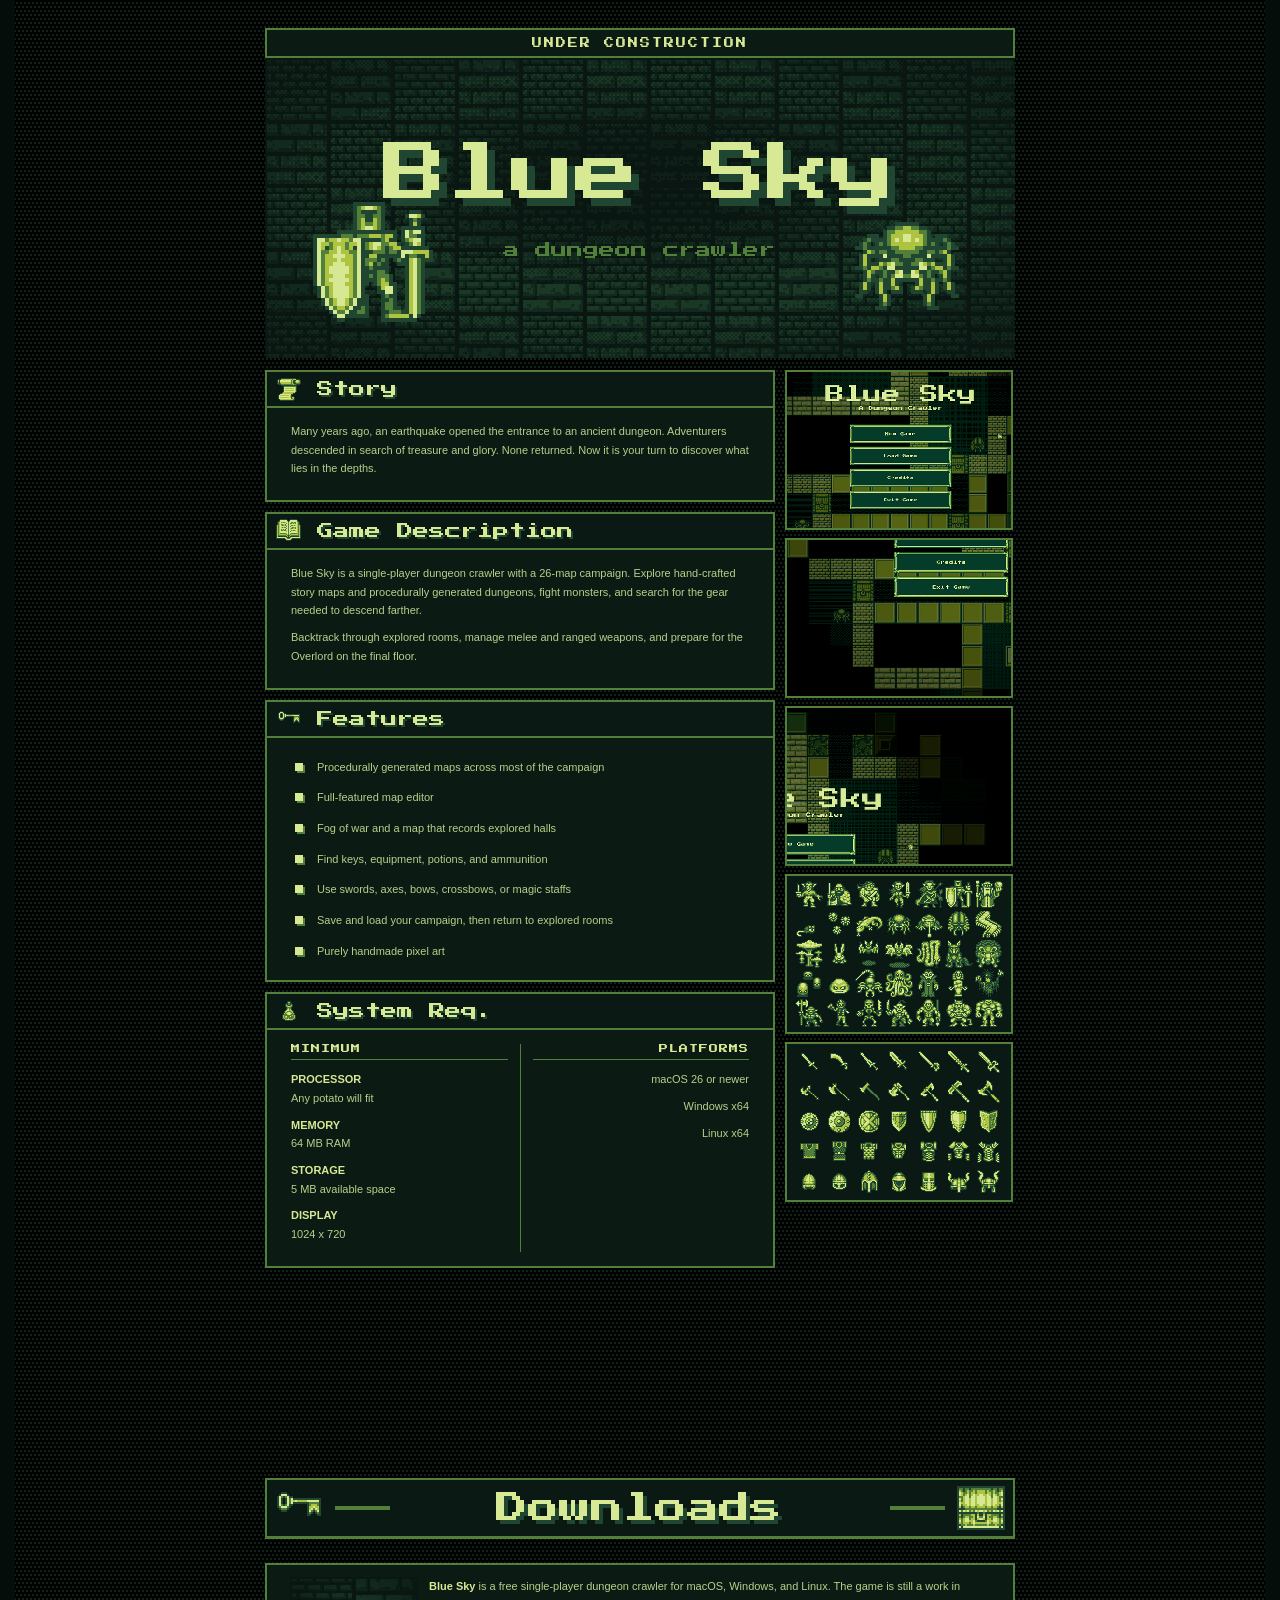
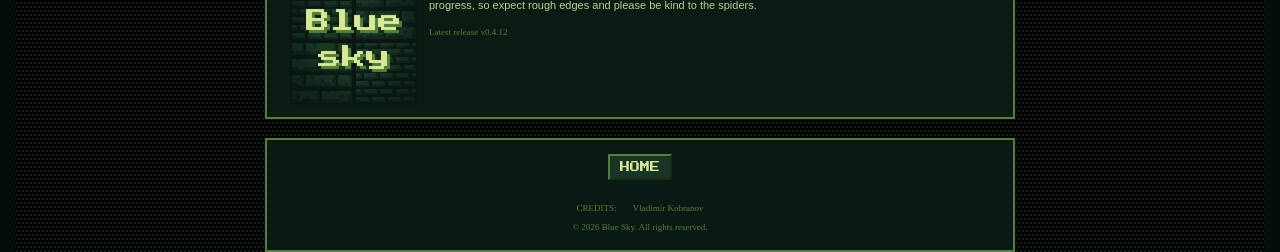
==== index.html @ 76f3dfff "init" ====
<!doctype html>
<html lang="en">
  <head>
    <meta charset="utf-8" />
    <meta name="viewport" content="width=800" />
    <title>Blue Sky - A Dungeon Crawler</title>
    <link rel="stylesheet" href="style.css" />
  </head>
  <body>
    <center>
      <table class="page-table" width="750" cellspacing="0" cellpadding="0">
        <tr>
          <td class="construction-note" colspan="2">UNDER CONSTRUCTION</td>
        </tr>
        <tr>
          <td colspan="2">
            <img
              src="img/basis-0d72795d3be0.png"
              width="750"
              height="300"
              alt="Blue Sky - a dungeon crawler"
            />
          </td>
        </tr>
        <tr>
          <td colspan="2" height="12"></td>
        </tr>
        <tr>
          <td width="510" valign="top">
            <img
              src="img/basis-a56e6e51d535.png"
              width="510"
              height="38"
              alt="Story"
            />
            <div class="box">
              <p>
                Many years ago, an earthquake opened the entrance to an ancient
                dungeon. Adventurers descended in search of treasure and glory.
                None returned. Now it is your turn to discover what lies in the
                depths.
              </p>
            </div>
            <img
              src="img/basis-99747228a1fe.png"
              width="510"
              height="38"
              alt="Game Description"
            />
            <div class="box">
              <p>
                Blue Sky is a single-player dungeon crawler with a 26-map
                campaign. Explore hand-crafted story maps and procedurally
                generated dungeons, fight monsters, and search for the gear
                needed to descend farther.
              </p>
              <p>
                Backtrack through explored rooms, manage melee and ranged
                weapons, and prepare for the Overlord on the final floor.
              </p>
            </div>
            <img
              src="img/basis-c5c855954ed2.png"
              width="510"
              height="38"
              alt="Features"
            />
            <div class="box">
              <ul>
                <li>Procedurally generated maps across most of the campaign</li>
                <li>Full-featured map editor</li>
                <li>Fog of war and a map that records explored halls</li>
                <li>Find keys, equipment, potions, and ammunition</li>
                <li>Use swords, axes, bows, crossbows, or magic staffs</li>
                <li>
                  Save and load your campaign, then return to explored rooms
                </li>
                <li>Purely handmade pixel art</li>
              </ul>
            </div>
            <img
              src="img/basis-dc967e7c7b7f.png"
              width="510"
              height="38"
              alt="System Requirements"
            />
            <div class="box">
              <table class="requirements" cellspacing="0" cellpadding="0" width="100%">
                <tr>
                  <td>
                    <div class="requirement-heading">MINIMUM</div>
                    <p><span class="hl">PROCESSOR</span><br />Any potato will fit</p>
                    <p><span class="hl">MEMORY</span><br />64 MB RAM</p>
                    <p><span class="hl">STORAGE</span><br />5 MB available space</p>
                    <p><span class="hl">DISPLAY</span><br />1024 x 720</p>
                  </td>
                  <td>
                    <div class="requirement-heading">PLATFORMS</div>
                    <p>macOS 26 or newer</p>
                    <p>Windows x64</p>
                    <p>Linux x64</p>
                  </td>
                </tr>
              </table>
            </div>
          </td>
          <td width="240" valign="top">
            <a href="#s1"
              ><img
                class="shot"
                src="img/basis-a2671361c19c.png"
                alt="Title screen" /></a
            ><a href="#s2"
              ><img
                class="shot"
                src="img/basis-de304285f121.png"
                alt="Dungeon" /></a
            ><a href="#s3"
              ><img
                class="shot"
                src="img/basis-2113b8897d4b.png"
                alt="Rooms" /></a
            ><a href="#s4"
              ><img
                class="shot"
                src="img/basis-87ce325e9886.png"
                alt="Monsters" /></a
            ><a href="#s5"
              ><img
                class="shot"
                src="img/basis-73e89f94e383.png"
                alt="Weapons" /></a
            >
          </td>
        </tr>
        <tr>
          <td colspan="2" class="download-section">
            <a name="dl"></a>
            <a class="dl" href="downloads.html">
              <span class="download-banner">
                <img
                  src="img/basis-7e97d6f11e10.png"
                  width="746"
                  height="64"
                  alt="Downloads"
                />
              </span>
            </a>
            <div class="download-copy">
              <table cellspacing="0" cellpadding="0" width="100%">
                <tr>
                  <td width="150" align="center" valign="top">
                  <img
                    src="img/basis-b559a36c3c25.png"
                    width="128"
                    height="128"
                    alt="Blue Sky"
                  />
                </td>
                <td valign="top" style="padding: 0 24px 0 0">
                  <p style="margin: 0 0 8px">
                    <span class="hl">Blue Sky</span> is a free single-player
                    dungeon crawler for macOS, Windows, and Linux. The game is
                    still a work in progress, so expect rough edges and please be
                    kind to the spiders.
                  </p>
                  <p style="margin: 0"><span class="f">Latest release <!-- RELEASE_VERSION -->v0.4.12<!-- /RELEASE_VERSION --></span></p>
                </td>
                </tr>
              </table>
            </div>
            <br />
          </td>
        </tr>
        <tr class="page-spacer"><td colspan="2"></td></tr>
        <tr>
          <td
            colspan="2"
            class="bar site-footer"
            align="center"
          >
            <span class="nav"><a href="index.html">HOME</a></span>
            <br /><br />
            <span class="f">
              CREDITS: <a href="https://github.com/VladimirKobranov">Vladimir Kobranov</a><br />
              &copy; 2026 Blue Sky. All rights reserved.
            </span>
          </td>
        </tr>
      </table>
    </center>
    <div class="lb" id="s1">
      <img src="img/basis-a2671361c19c.png" alt="" /><a href="#">[ CLOSE ]</a>
    </div>
    <div class="lb" id="s2">
      <img src="img/basis-de304285f121.png" alt="" /><a href="#">[ CLOSE ]</a>
    </div>
    <div class="lb" id="s3">
      <img src="img/basis-2113b8897d4b.png" alt="" /><a href="#">[ CLOSE ]</a>
    </div>
    <div class="lb" id="s4">
      <img src="img/basis-87ce325e9886.png" alt="" /><a href="#">[ CLOSE ]</a>
    </div>
    <div class="lb" id="s5">
      <img src="img/basis-73e89f94e383.png" alt="" /><a href="#">[ CLOSE ]</a>
    </div>
  </body>
</html>
---- style.css ----
html {
  overflow-y: auto;
  scrollbar-gutter: stable both-edges;
}

@font-face {
  font-family: PS;
  src: url("ps2p.ttf");
}
body {
  margin: 0;
  padding-top: 28px;
  background: #050d0a url("img/basis-98f4a8ae04ce.png");
  color: #b9cf8a;
  font:
    11px/1.7 Verdana,
    Tahoma,
    sans-serif;
}
a:link {
  color: #d7e994;
  font-weight: bold;
}
a:visited {
  color: #527f39;
}
a:hover {
  color: #fff8b9;
}
img {
  display: block;
  border: 0;
  image-rendering: pixelated;
}
.construction-note {
  padding: 8px 12px;
  color: #d7e994;
  font: 10px PS;
  letter-spacing: 2px;
  text-align: center;
  border: 2px solid #527f39;
  background: #0b1a13;
  box-sizing: border-box;
}
.bar {
  background: #0a1913;
  border-bottom: 3px double #527f39;
  border-top: 2px solid #527f39;
}
.bar td {
  padding: 6px 0;
  font: 10px PS;
}
.bar a {
  text-decoration: none;
  margin-left: 14px;
}
.box {
  background: #0b1a13;
  border: 2px solid #527f39;
  border-top: 0;
  padding: 14px 24px;
  margin-bottom: 10px;
}
.box p {
  margin: 0 0 8px;
}
.hl {
  color: #d7e994;
  font-weight: bold;
}
.box ul {
  margin: 0;
  padding: 0;
  list-style: none;
}
.box li {
  padding: 6px 0 6px 26px;
  background: url("img/basis-98f4a8ae04ce.png") no-repeat;
  background: none;
  position: relative;
}
.box li:before {
  content: "";
  position: absolute;
  left: 4px;
  top: 11px;
  width: 8px;
  height: 8px;
  background: #d7e994;
  box-shadow: 2px 2px 0 #527f39;
}
.shot {
  width: 224px;
  height: 156px;
  border: 2px solid #527f39;
  outline: 0;
  margin: 0 0 8px 10px;
}
a:hover .shot {
  border-color: #d7e994;
}
.lb {
  display: none;
  position: fixed;
  top: 0;
  left: 0;
  right: 0;
  bottom: 0;
  background: rgba(0, 0, 0, 0.9);
  z-index: 9;
  text-align: center;
}
.lb:target {
  display: block;
}
.lb img {
  margin: 6vh auto 0;
  max-width: 90%;
  border: 4px solid #d7e994;
}
.lb a {
  font: 10px PS;
  display: block;
  margin-top: 14px;
}
.side {
  border: 2px solid #527f39;
  background: #0b1a13;
  margin: 8px 0 0 10px;
  padding: 10px 14px;
}
.side h4 {
  font: 9px PS;
  color: #d7e994;
  margin: 0 0 8px;
  text-align: center;
}
.btn {
  display: block;
  font: 10px PS;
  text-decoration: none;
  text-align: center;
  padding: 12px 8px;
  background: #183425;
  border: 3px outset #527f39;
  color: #d7e994;
}
.btn:hover {
  background: #306042;
  color: #fff8b9;
}
.btn:active {
  border-style: inset;
  background: #244c34;
}
.btn.off {
  background: #14261c;
  color: #5a6e5f;
  border-color: #2c4a35;
}
.cnt {
  font: 10px PS;
  background: #000;
  border: 2px inset #527f39;
  color: #d7e994;
  padding: 4px 8px;
  letter-spacing: 2px;
}
.nav a {
  display: inline-block;
  font: 10px PS;
  text-decoration: none;
  background: #183425;
  border: 2px outset #527f39;
  padding: 6px 10px;
  margin: 0 2px;
}
.nav a:hover {
  background: #306042;
}
.f {
  font: 9px/1.8 Verdana;
  color: #527f39;
}
.dl:hover img {
  filter: brightness(1.3);
}

.requirements td {
  width: 50%;
  vertical-align: top;
  padding: 0 12px 0 0;
}
.requirements td + td {
  text-align: right;
  border-left: 1px solid #527f39;
  padding: 0 0 0 12px;
}
.requirements p {
  margin: 0 0 8px;
}
.requirement-heading {
  font: 9px PS;
  color: #d7e994;
  letter-spacing: 1px;
  border-bottom: 1px solid #527f39;
  padding-bottom: 6px;
  margin-bottom: 10px;
}
.platform-note {
  margin: 12px 0 0;
  padding-top: 10px;
  border-top: 1px dotted #527f39;
  text-align: center;
  color: #b9cf8a;
}

.dl {
  display: block;
  margin-bottom: 24px;
}
.download-section {
  padding-top: 200px;
}

.page-table {
  height: calc(100vh - 28px);
}
.page-spacer td {
  height: 100%;
}

.download-copy {
  background: #0b1a13;
  border: 2px solid #527f39;
  padding: 12px;
}
.site-footer {
  border: 2px solid #527f39;
  padding: 14px 0;
}

.download-banner {
  display: block;
  width: 746px;
  height: 57px;
  overflow: hidden;
  border: 2px solid #527f39;
}
.download-banner img {
  width: 746px;
  height: 64px;
  margin-top: -4px;
}

.site-footer .f a {
  color: inherit;
  font: inherit;
  font-weight: normal;
  text-decoration: none;
}
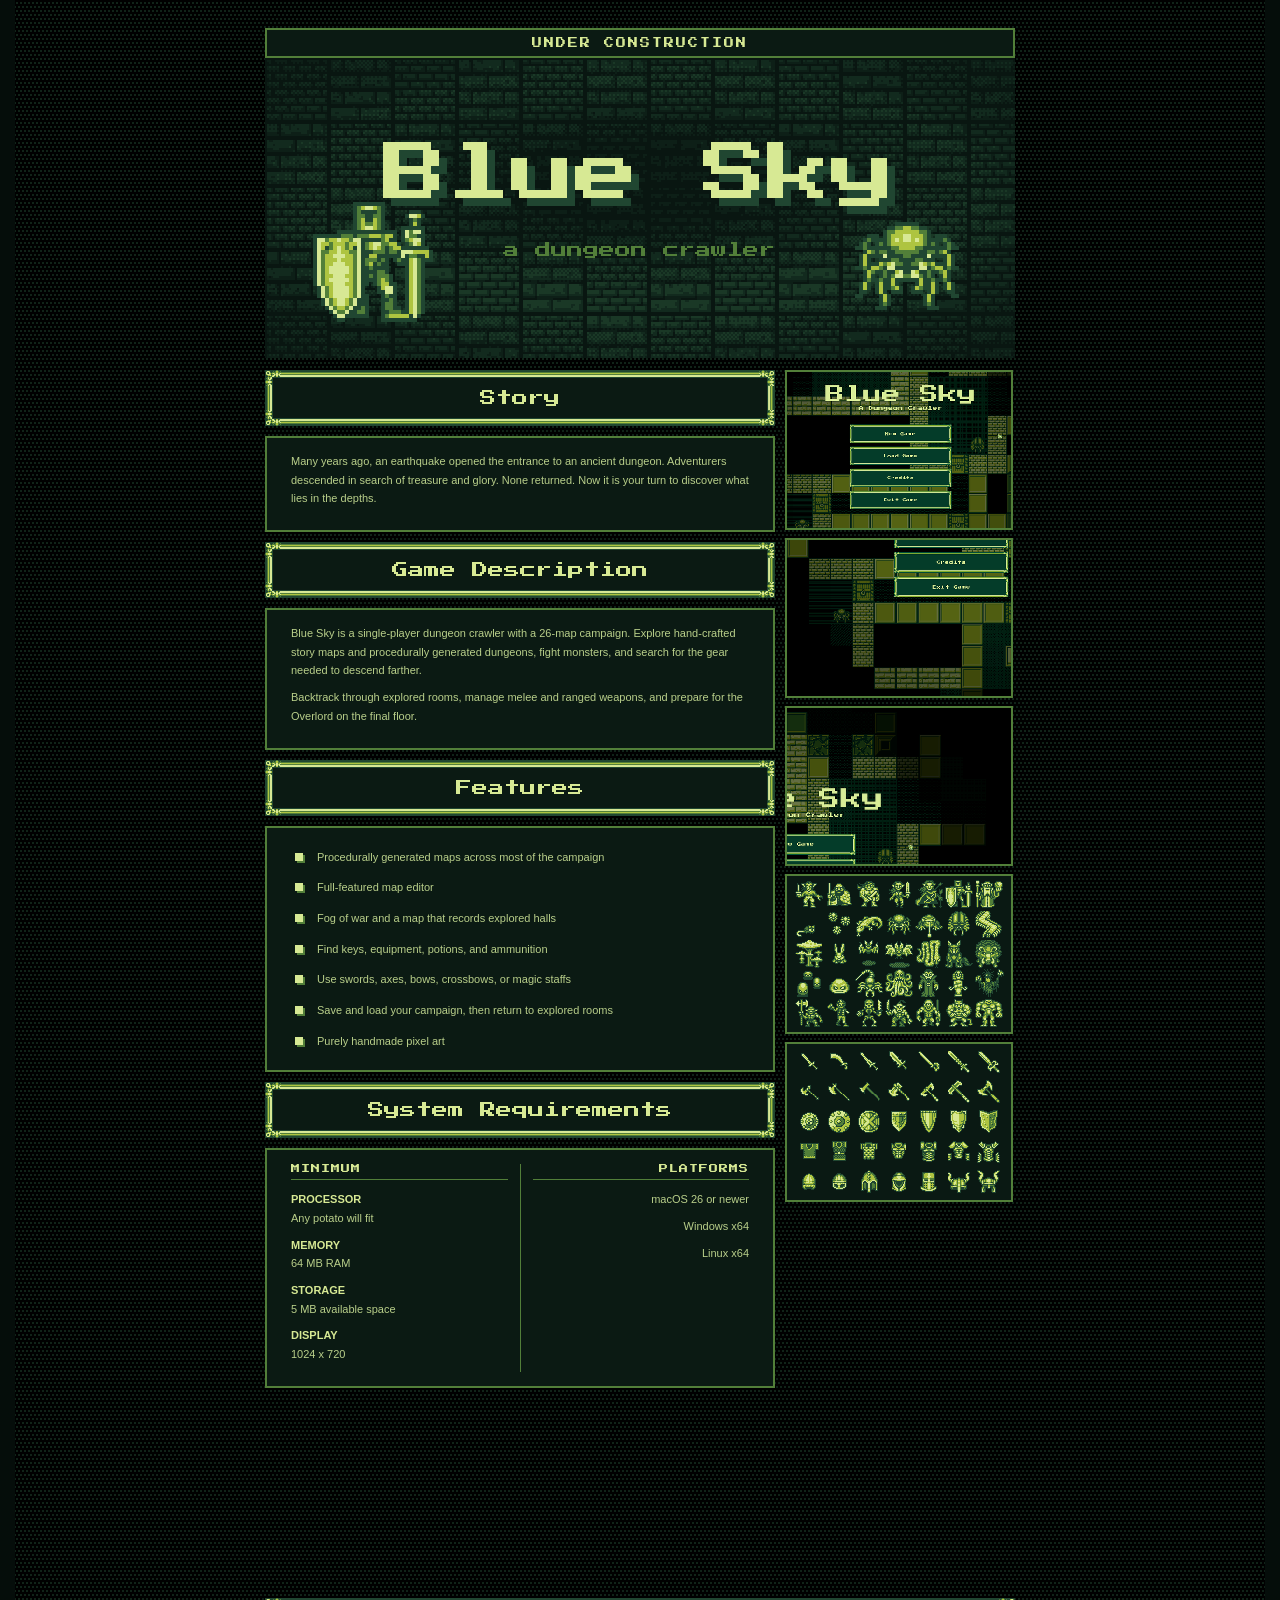
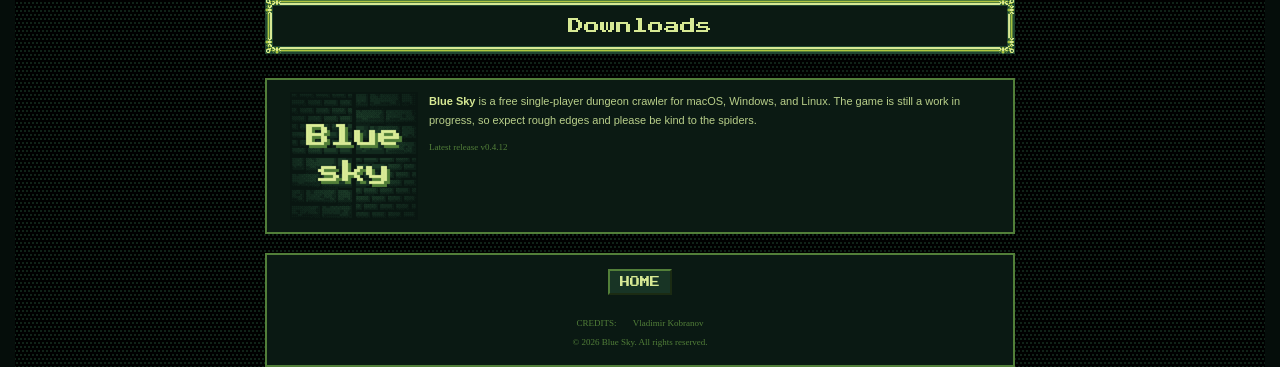
==== commit 42194f40: "Refactor downloads and index pages to use headings instead of images for titles; add CSS styles for " ====
--- a/index.html
+++ b/index.html
@@ -27,12 +27,7 @@
         </tr>
         <tr>
           <td width="510" valign="top">
-            <img
-              src="img/basis-a56e6e51d535.png"
-              width="510"
-              height="38"
-              alt="Story"
-            />
+              <h2 class="title-frame section-heading">Story</h2>
             <div class="box">
               <p>
                 Many years ago, an earthquake opened the entrance to an ancient
@@ -41,12 +36,7 @@
                 depths.
               </p>
             </div>
-            <img
-              src="img/basis-99747228a1fe.png"
-              width="510"
-              height="38"
-              alt="Game Description"
-            />
+              <h2 class="title-frame section-heading">Game Description</h2>
             <div class="box">
               <p>
                 Blue Sky is a single-player dungeon crawler with a 26-map
@@ -59,12 +49,7 @@
                 weapons, and prepare for the Overlord on the final floor.
               </p>
             </div>
-            <img
-              src="img/basis-c5c855954ed2.png"
-              width="510"
-              height="38"
-              alt="Features"
-            />
+              <h2 class="title-frame section-heading">Features</h2>
             <div class="box">
               <ul>
                 <li>Procedurally generated maps across most of the campaign</li>
@@ -78,12 +63,7 @@
                 <li>Purely handmade pixel art</li>
               </ul>
             </div>
-            <img
-              src="img/basis-dc967e7c7b7f.png"
-              width="510"
-              height="38"
-              alt="System Requirements"
-            />
+              <h2 class="title-frame section-heading">System Requirements</h2>
             <div class="box">
               <table class="requirements" cellspacing="0" cellpadding="0" width="100%">
                 <tr>
@@ -137,14 +117,7 @@
           <td colspan="2" class="download-section">
             <a name="dl"></a>
             <a class="dl" href="downloads.html">
-              <span class="download-banner">
-                <img
-                  src="img/basis-7e97d6f11e10.png"
-                  width="746"
-                  height="64"
-                  alt="Downloads"
-                />
-              </span>
+              <h2 class="title-frame download-banner">Downloads</h2>
             </a>
             <div class="download-copy">
               <table cellspacing="0" cellpadding="0" width="100%">
--- a/style.css
+++ b/style.css
@@ -42,6 +42,24 @@
   background: #0b1a13;
   box-sizing: border-box;
 }
+.title-frame {
+  display: flex;
+  height: 56px;
+  align-items: center;
+  justify-content: center;
+  color: #d7e994;
+  font: 16px/1 PS;
+  background-color: #0b1a13;
+  background-repeat: no-repeat;
+  background-position: center;
+  background-size: 100% 100%;
+  box-sizing: border-box;
+}
+.section-heading {
+  width: 510px;
+  margin: 0 0 10px;
+  background-image: url("img/frame-title.png");
+}
 .bar {
   background: #0a1913;
   border-bottom: 3px double #527f39;
@@ -58,9 +76,9 @@
 .box {
   background: #0b1a13;
   border: 2px solid #527f39;
-  border-top: 0;
   padding: 14px 24px;
   margin-bottom: 10px;
+  box-sizing: border-box;
 }
 .box p {
   margin: 0 0 8px;
@@ -183,10 +201,6 @@
   font: 9px/1.8 Verdana;
   color: #527f39;
 }
-.dl:hover img {
-  filter: brightness(1.3);
-}
-
 .requirements td {
   width: 50%;
   vertical-align: top;
@@ -219,6 +233,7 @@
 .dl {
   display: block;
   margin-bottom: 24px;
+  text-decoration: none;
 }
 .download-section {
   padding-top: 200px;
@@ -242,16 +257,10 @@
 }
 
 .download-banner {
-  display: block;
-  width: 746px;
-  height: 57px;
-  overflow: hidden;
-  border: 2px solid #527f39;
-}
-.download-banner img {
-  width: 746px;
-  height: 64px;
-  margin-top: -4px;
+  width: 750px;
+  margin: 0;
+  background-image: url("img/frame-download-title.png");
+  text-decoration: none;
 }
 
 .site-footer .f a {
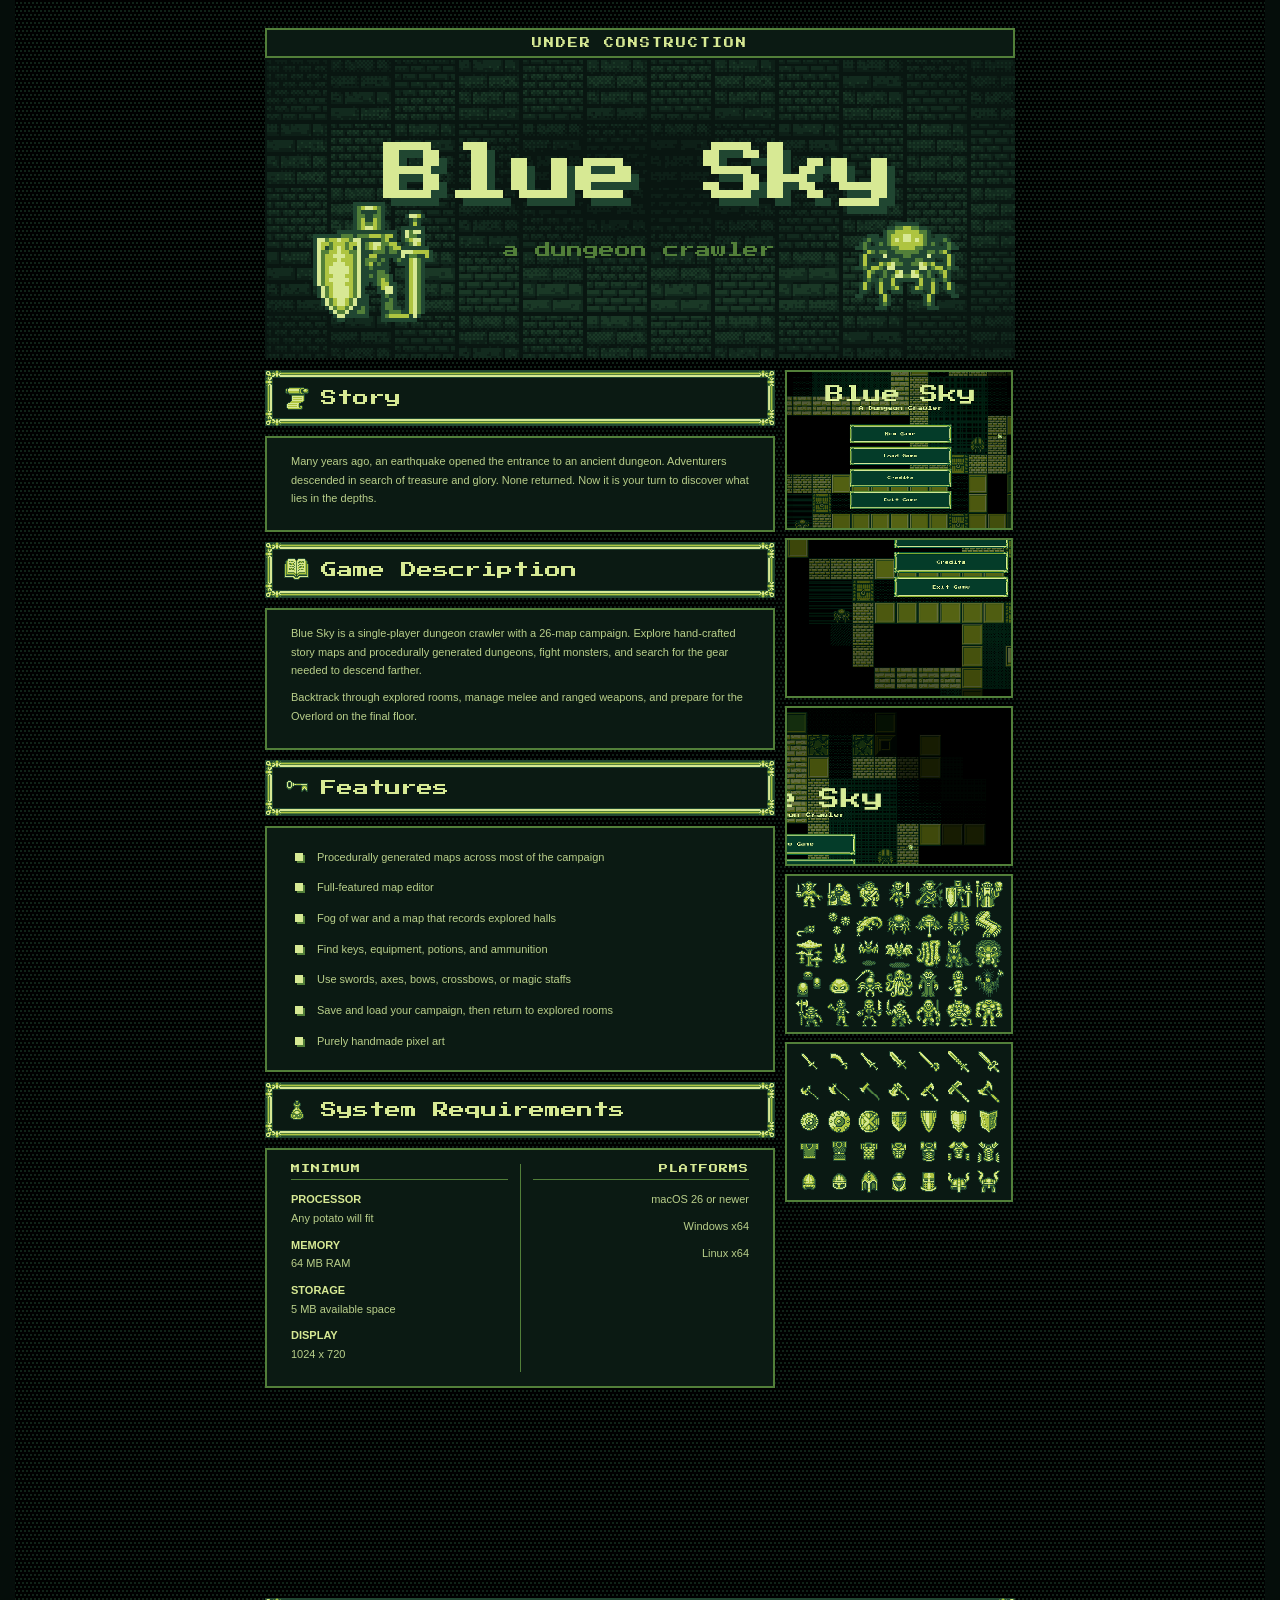
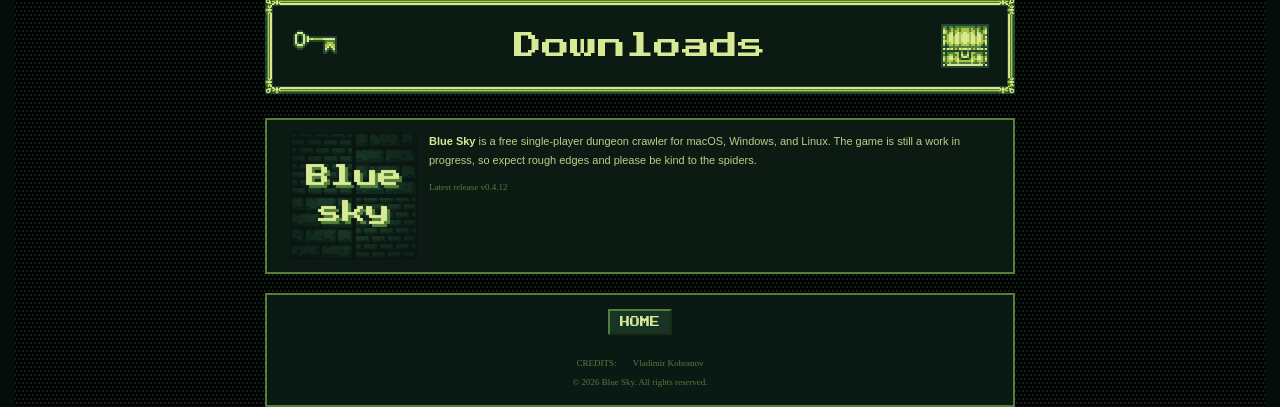
==== commit 7d440a84: "Add new image tiles and implement tile export functionality - Added new PNG image tiles (tile-205.pn" ====
--- a/index.html
+++ b/index.html
@@ -27,7 +27,7 @@
         </tr>
         <tr>
           <td width="510" valign="top">
-              <h2 class="title-frame section-heading">Story</h2>
+              <h2 class="title-frame section-heading"><img class="title-icon" src="img/icons/story.png" alt="" />Story</h2>
             <div class="box">
               <p>
                 Many years ago, an earthquake opened the entrance to an ancient
@@ -36,7 +36,7 @@
                 depths.
               </p>
             </div>
-              <h2 class="title-frame section-heading">Game Description</h2>
+              <h2 class="title-frame section-heading"><img class="title-icon" src="img/icons/description.png" alt="" />Game Description</h2>
             <div class="box">
               <p>
                 Blue Sky is a single-player dungeon crawler with a 26-map
@@ -49,7 +49,7 @@
                 weapons, and prepare for the Overlord on the final floor.
               </p>
             </div>
-              <h2 class="title-frame section-heading">Features</h2>
+              <h2 class="title-frame section-heading"><img class="title-icon" src="img/icons/features.png" alt="" />Features</h2>
             <div class="box">
               <ul>
                 <li>Procedurally generated maps across most of the campaign</li>
@@ -63,7 +63,7 @@
                 <li>Purely handmade pixel art</li>
               </ul>
             </div>
-              <h2 class="title-frame section-heading">System Requirements</h2>
+              <h2 class="title-frame section-heading"><img class="title-icon" src="img/icons/requirements.png" alt="" />System Requirements</h2>
             <div class="box">
               <table class="requirements" cellspacing="0" cellpadding="0" width="100%">
                 <tr>
@@ -117,7 +117,7 @@
           <td colspan="2" class="download-section">
             <a name="dl"></a>
             <a class="dl" href="downloads.html">
-              <h2 class="title-frame download-banner">Downloads</h2>
+              <h2 class="title-frame download-banner"><img class="download-side-icon" src="img/icons/key.png" alt="" /><span>Downloads</span><img class="download-side-icon" src="img/icons/downloads.png" alt="" /></h2>
             </a>
             <div class="download-copy">
               <table cellspacing="0" cellpadding="0" width="100%">
--- a/style.css
+++ b/style.css
@@ -46,7 +46,8 @@
   display: flex;
   height: 56px;
   align-items: center;
-  justify-content: center;
+  justify-content: flex-start;
+  padding-left: 16px;
   color: #d7e994;
   font: 16px/1 PS;
   background-color: #0b1a13;
@@ -55,9 +56,15 @@
   background-size: 100% 100%;
   box-sizing: border-box;
 }
+.title-icon {
+  width: 32px;
+  height: 32px;
+  image-rendering: pixelated;
+}
 .section-heading {
   width: 510px;
   margin: 0 0 10px;
+  gap: 8px;
   background-image: url("img/frame-title.png");
 }
 .bar {
@@ -257,10 +264,26 @@
 }
 
 .download-banner {
+  display: grid;
   width: 750px;
+  height: 96px;
+  padding: 0 18px;
+  grid-template-columns: 64px minmax(0, 1fr) 64px;
+  gap: 16px;
+  align-items: center;
+  justify-content: initial;
   margin: 0;
+  font-size: 28px;
   background-image: url("img/frame-download-title.png");
   text-decoration: none;
+}
+.download-side-icon {
+  width: 64px;
+  height: 64px;
+  image-rendering: pixelated;
+}
+.download-banner span {
+  text-align: center;
 }
 
 .site-footer .f a {
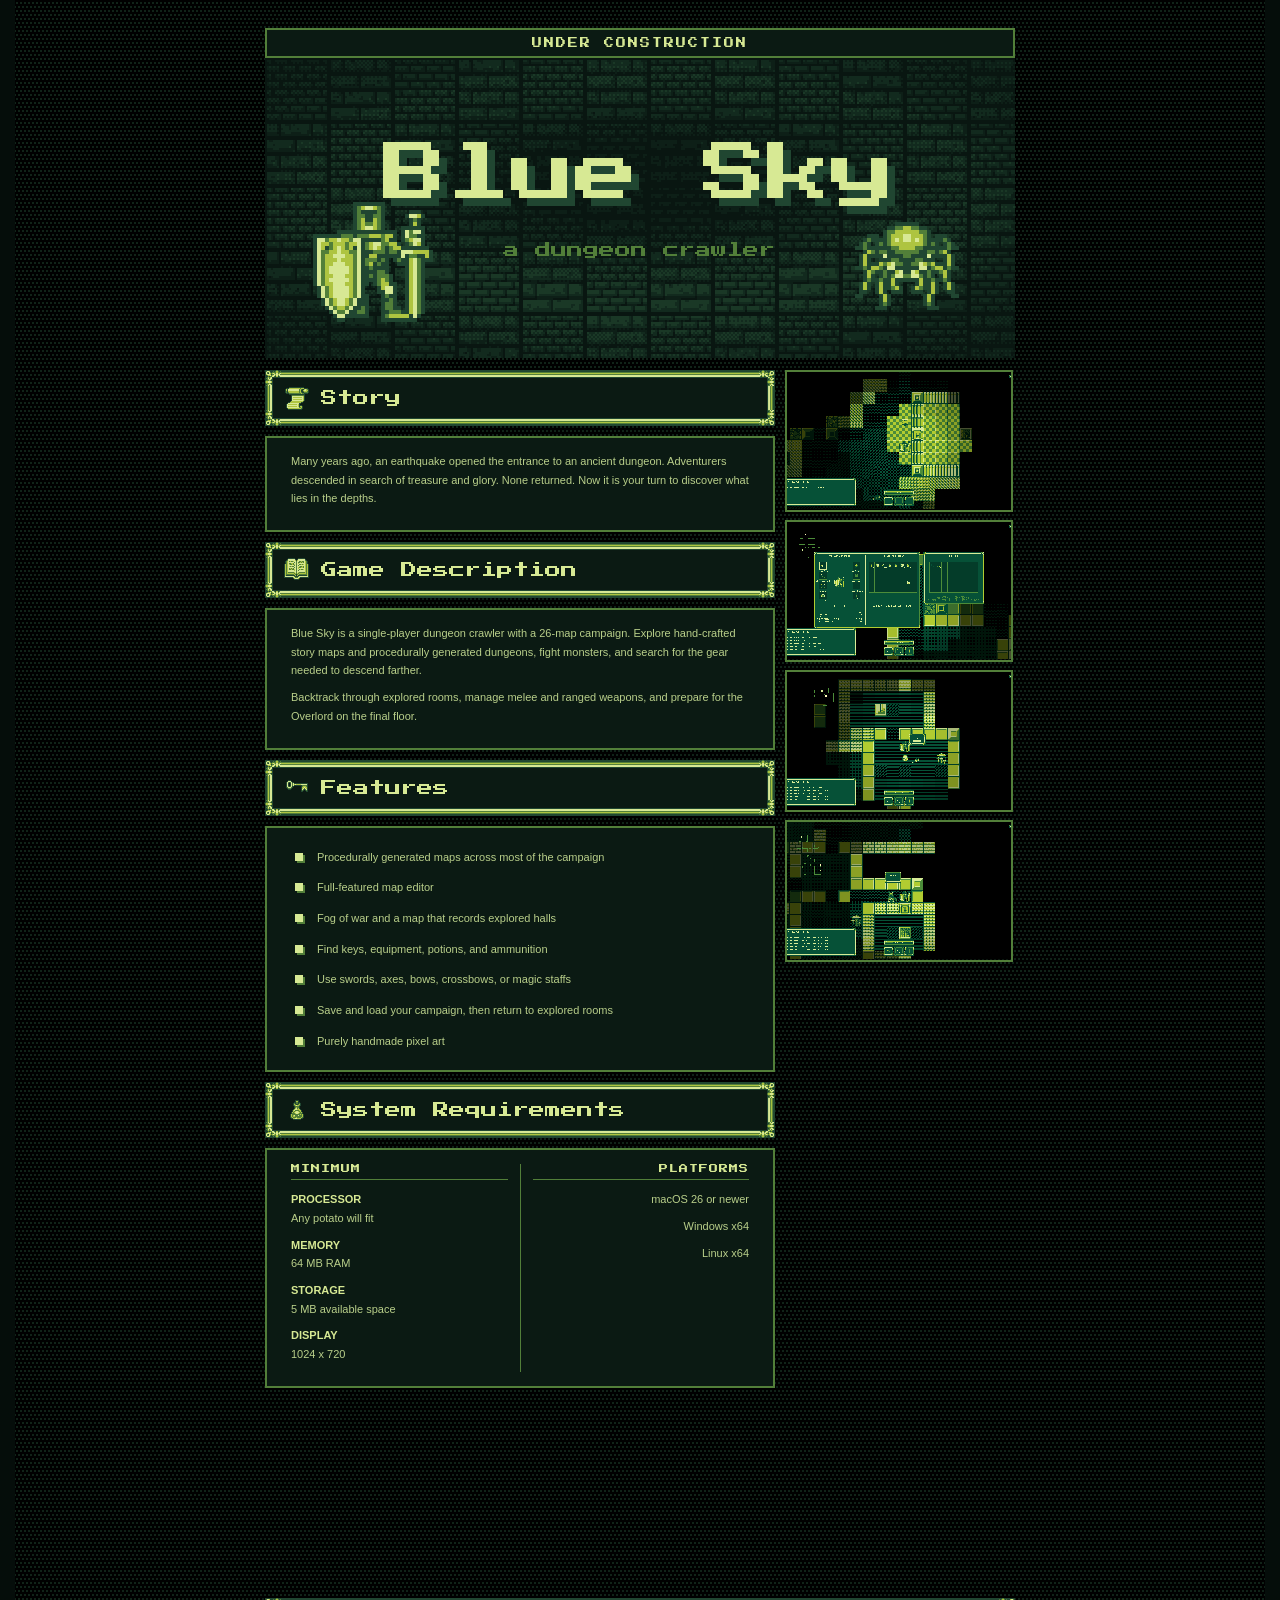
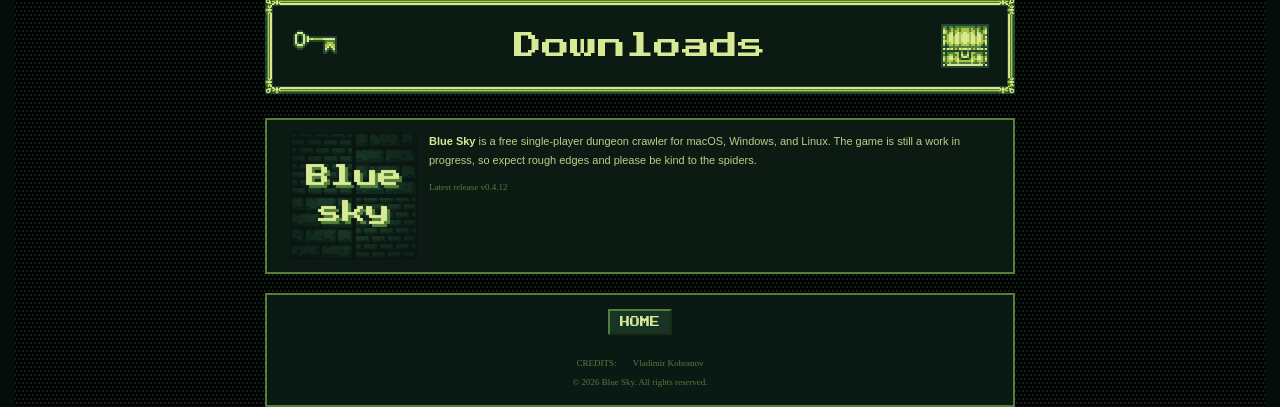
==== commit e52525df: "Refactor code structure for improved readability and maintainability" ====
--- a/index.html
+++ b/index.html
@@ -85,32 +85,10 @@
             </div>
           </td>
           <td width="240" valign="top">
-            <a href="#s1"
-              ><img
-                class="shot"
-                src="img/basis-a2671361c19c.png"
-                alt="Title screen" /></a
-            ><a href="#s2"
-              ><img
-                class="shot"
-                src="img/basis-de304285f121.png"
-                alt="Dungeon" /></a
-            ><a href="#s3"
-              ><img
-                class="shot"
-                src="img/basis-2113b8897d4b.png"
-                alt="Rooms" /></a
-            ><a href="#s4"
-              ><img
-                class="shot"
-                src="img/basis-87ce325e9886.png"
-                alt="Monsters" /></a
-            ><a href="#s5"
-              ><img
-                class="shot"
-                src="img/basis-73e89f94e383.png"
-                alt="Weapons" /></a
-            >
+            <a href="#s1"><img class="shot" src="img/screenshots/cropped/dungeon-exploration.png" alt="Dungeon exploration" /></a>
+            <a href="#s2"><img class="shot" src="img/screenshots/cropped/character-inventory.png" alt="Character and inventory" /></a>
+            <a href="#s3"><img class="shot" src="img/screenshots/cropped/rat-encounter.png" alt="Rat encounter" /></a>
+            <a href="#s4"><img class="shot" src="img/screenshots/cropped/wolf-encounter.png" alt="Wolf encounter" /></a>
           </td>
         </tr>
         <tr>
@@ -163,19 +141,16 @@
       </table>
     </center>
     <div class="lb" id="s1">
-      <img src="img/basis-a2671361c19c.png" alt="" /><a href="#">[ CLOSE ]</a>
+      <img src="img/screenshots/cropped/dungeon-exploration.png" alt="Dungeon exploration" /><a href="#">[ CLOSE ]</a>
     </div>
     <div class="lb" id="s2">
-      <img src="img/basis-de304285f121.png" alt="" /><a href="#">[ CLOSE ]</a>
+      <img src="img/screenshots/cropped/character-inventory.png" alt="Character and inventory" /><a href="#">[ CLOSE ]</a>
     </div>
     <div class="lb" id="s3">
-      <img src="img/basis-2113b8897d4b.png" alt="" /><a href="#">[ CLOSE ]</a>
+      <img src="img/screenshots/cropped/rat-encounter.png" alt="Rat encounter" /><a href="#">[ CLOSE ]</a>
     </div>
     <div class="lb" id="s4">
-      <img src="img/basis-87ce325e9886.png" alt="" /><a href="#">[ CLOSE ]</a>
-    </div>
-    <div class="lb" id="s5">
-      <img src="img/basis-73e89f94e383.png" alt="" /><a href="#">[ CLOSE ]</a>
+      <img src="img/screenshots/cropped/wolf-encounter.png" alt="Wolf encounter" /><a href="#">[ CLOSE ]</a>
     </div>
   </body>
 </html>
--- a/style.css
+++ b/style.css
@@ -117,10 +117,11 @@
 }
 .shot {
   width: 224px;
-  height: 156px;
+  height: 138px;
   border: 2px solid #527f39;
   outline: 0;
   margin: 0 0 8px 10px;
+  object-fit: cover;
 }
 a:hover .shot {
   border-color: #d7e994;
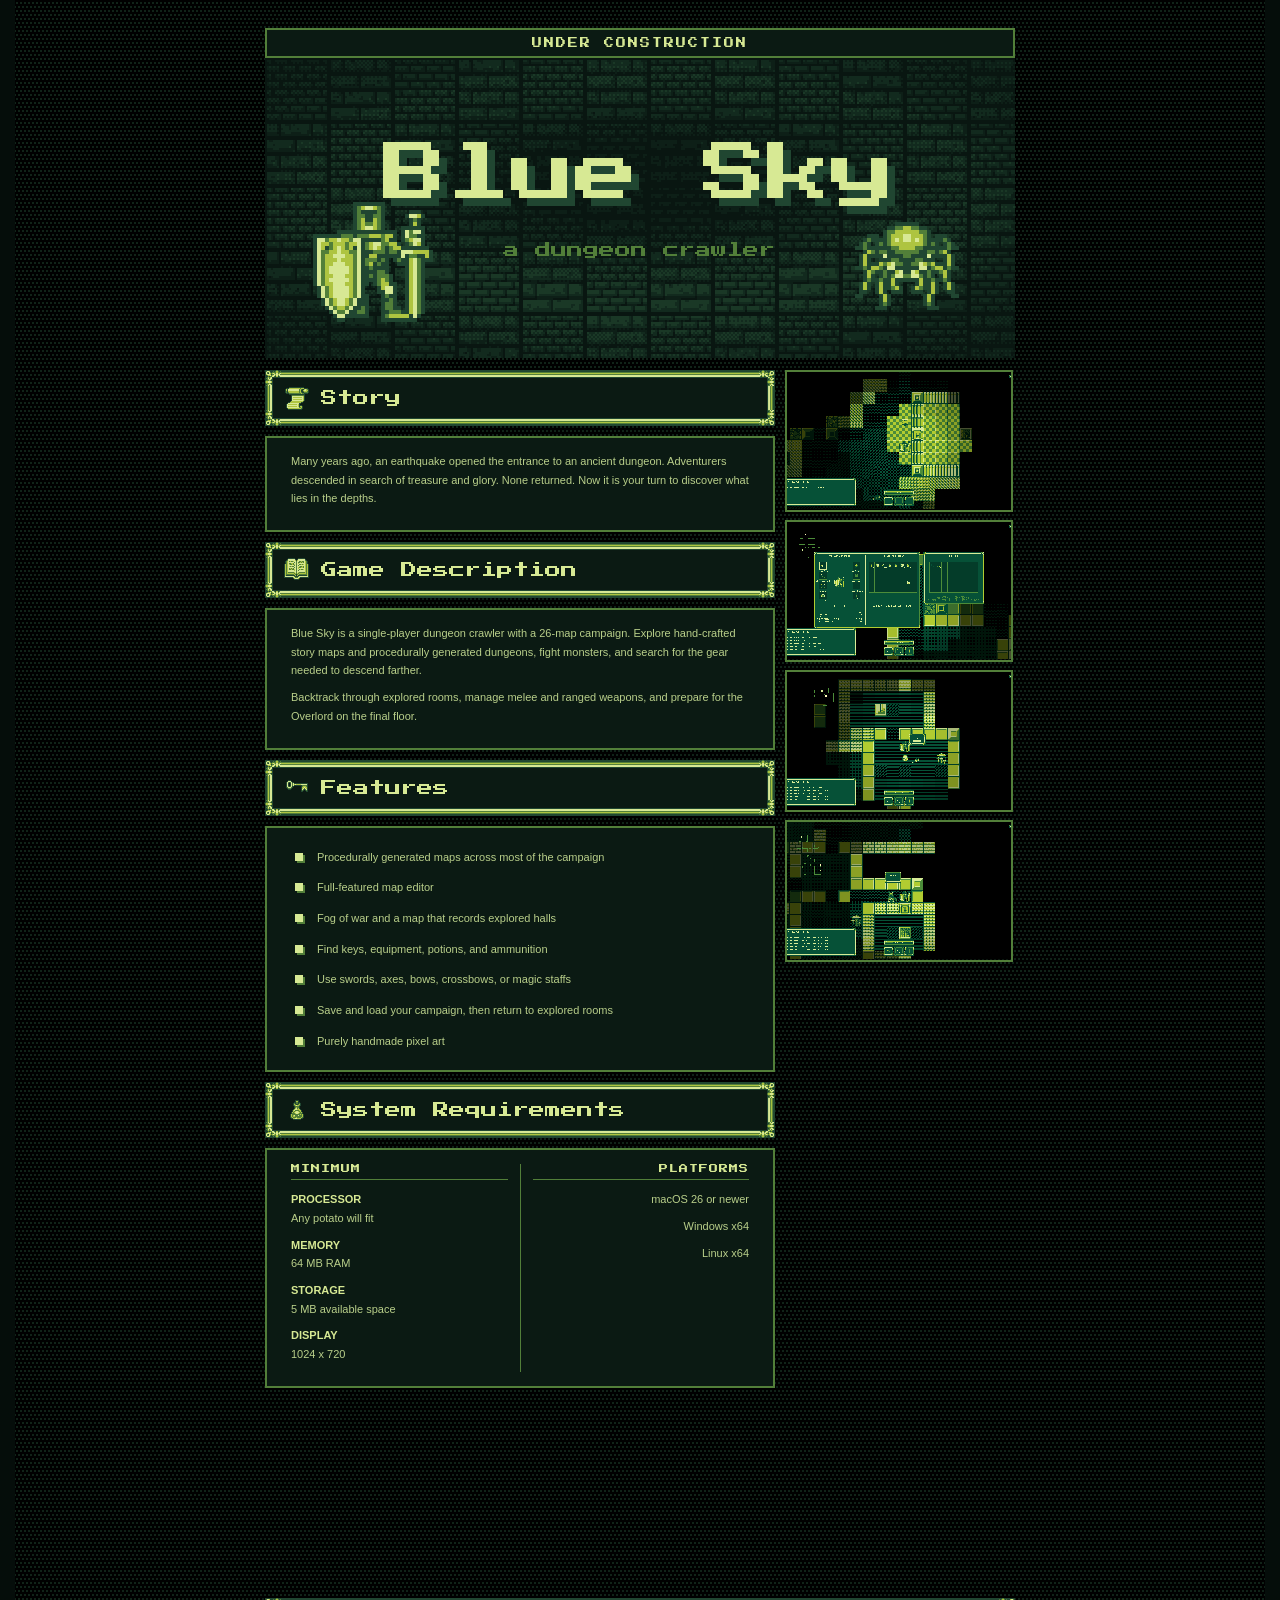
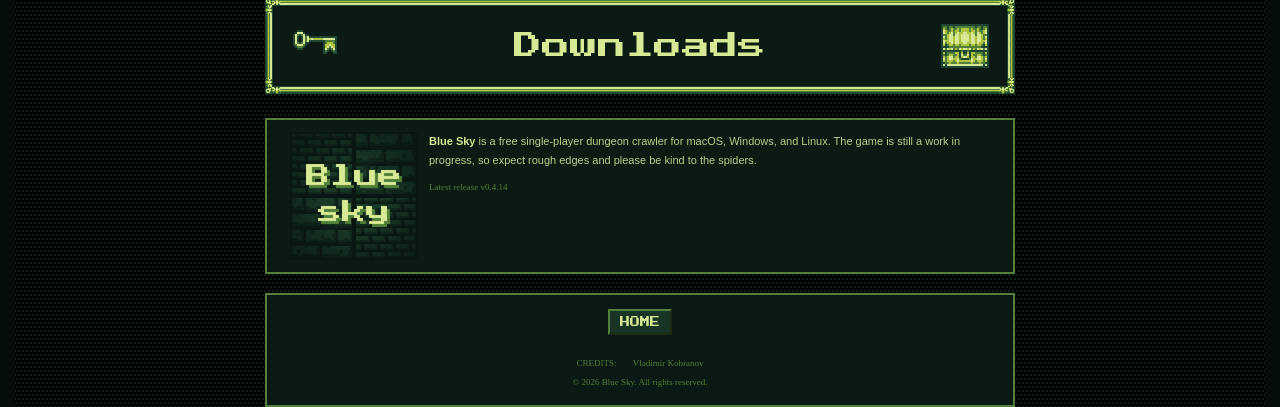
==== commit 9b51faf3: "Show latest release version on website" ====
--- a/index.html
+++ b/index.html
@@ -115,7 +115,7 @@
                     still a work in progress, so expect rough edges and please be
                     kind to the spiders.
                   </p>
-                  <p style="margin: 0"><span class="f">Latest release <!-- RELEASE_VERSION -->v0.4.12<!-- /RELEASE_VERSION --></span></p>
+                  <p style="margin: 0"><span class="f">Latest release <span id="latest-release"><!-- RELEASE_VERSION -->v0.4.14<!-- /RELEASE_VERSION --></span></span></p>
                 </td>
                 </tr>
               </table>
@@ -152,5 +152,18 @@
     <div class="lb" id="s4">
       <img src="img/screenshots/cropped/wolf-encounter.png" alt="Wolf encounter" /><a href="#">[ CLOSE ]</a>
     </div>
+    <script>
+      fetch("https://api.github.com/repos/Pha-Ngan-Tribe/blue-sky-website/releases/latest", { cache: "no-store" })
+        .then((response) => {
+          if (!response.ok) throw new Error("Release unavailable");
+          return response.json();
+        })
+        .then((release) => {
+          if (/^v\d+\.\d+\.\d+$/.test(release.tag_name)) {
+            document.getElementById("latest-release").textContent = release.tag_name;
+          }
+        })
+        .catch(() => {});
+    </script>
   </body>
 </html>
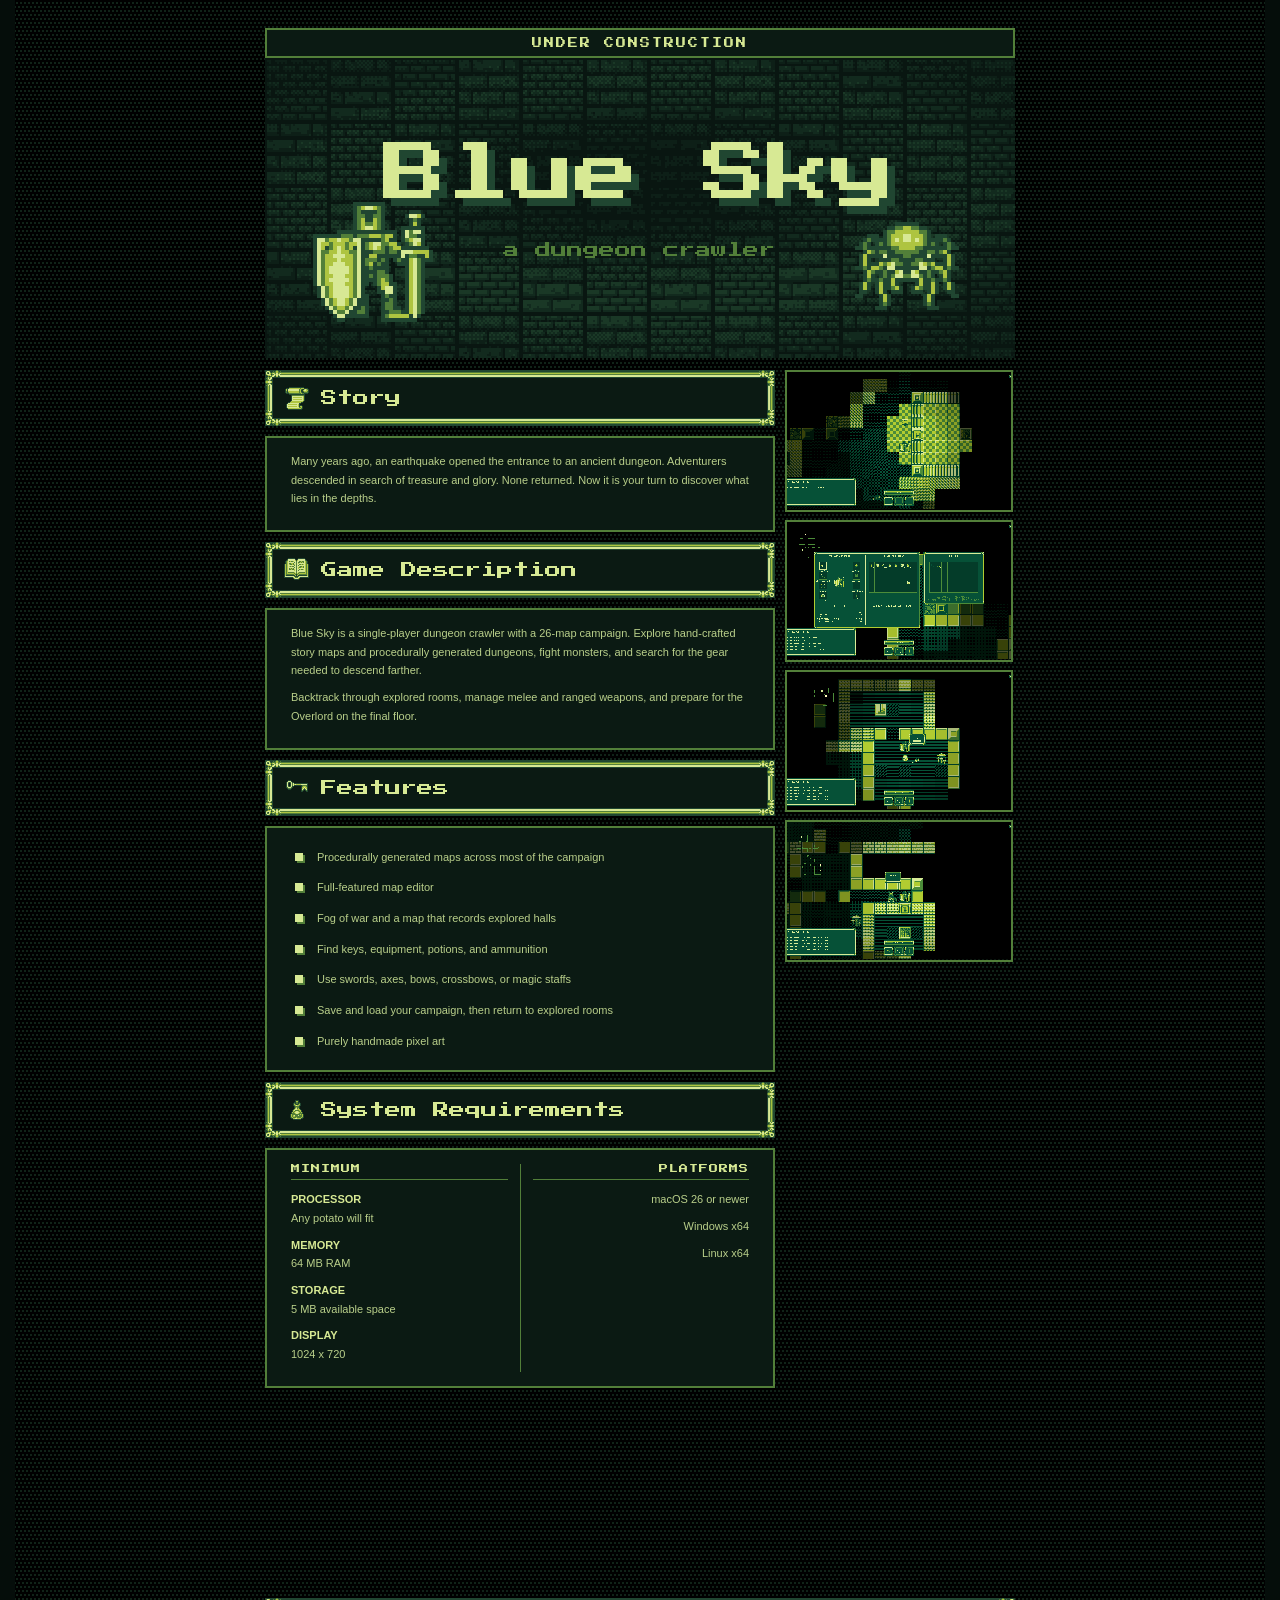
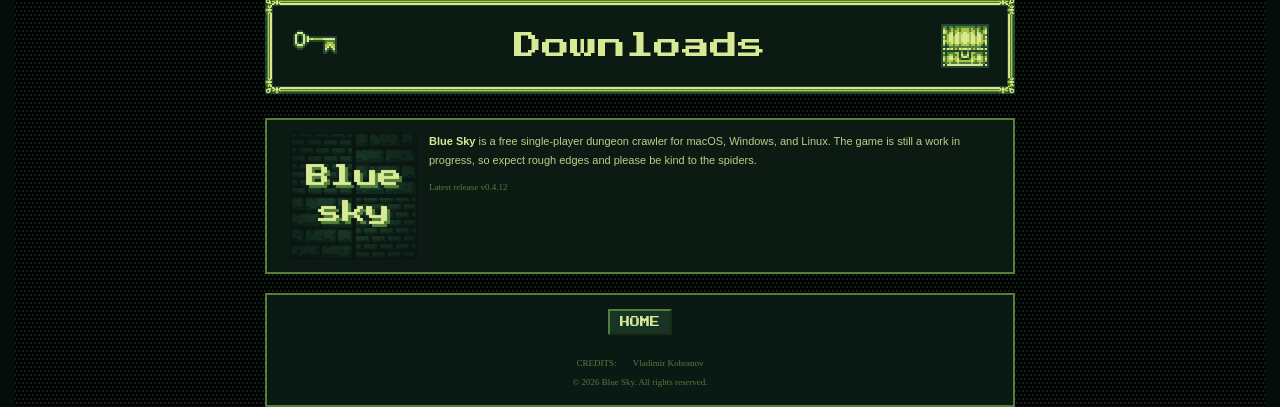
==== commit a1557ebf: "favicons" ====
--- a/index.html
+++ b/index.html
@@ -4,6 +4,11 @@
     <meta charset="utf-8" />
     <meta name="viewport" content="width=800" />
     <title>Blue Sky - A Dungeon Crawler</title>
+    <link rel="icon" href="favicon.ico" sizes="any" />
+    <link rel="icon" type="image/png" sizes="16x16" href="favicon-16x16.png" />
+    <link rel="icon" type="image/png" sizes="32x32" href="favicon-32x32.png" />
+    <link rel="apple-touch-icon" href="apple-touch-icon.png" />
+    <link rel="manifest" href="site.webmanifest" />
     <link rel="stylesheet" href="style.css" />
   </head>
   <body>
@@ -115,7 +120,7 @@
                     still a work in progress, so expect rough edges and please be
                     kind to the spiders.
                   </p>
-                  <p style="margin: 0"><span class="f">Latest release <span id="latest-release"><!-- RELEASE_VERSION -->v0.4.14<!-- /RELEASE_VERSION --></span></span></p>
+                  <p style="margin: 0"><span class="f">Latest release <!-- RELEASE_VERSION -->v0.4.12<!-- /RELEASE_VERSION --></span></p>
                 </td>
                 </tr>
               </table>
@@ -152,18 +157,5 @@
     <div class="lb" id="s4">
       <img src="img/screenshots/cropped/wolf-encounter.png" alt="Wolf encounter" /><a href="#">[ CLOSE ]</a>
     </div>
-    <script>
-      fetch("https://api.github.com/repos/Pha-Ngan-Tribe/blue-sky-website/releases/latest", { cache: "no-store" })
-        .then((response) => {
-          if (!response.ok) throw new Error("Release unavailable");
-          return response.json();
-        })
-        .then((release) => {
-          if (/^v\d+\.\d+\.\d+$/.test(release.tag_name)) {
-            document.getElementById("latest-release").textContent = release.tag_name;
-          }
-        })
-        .catch(() => {});
-    </script>
   </body>
 </html>
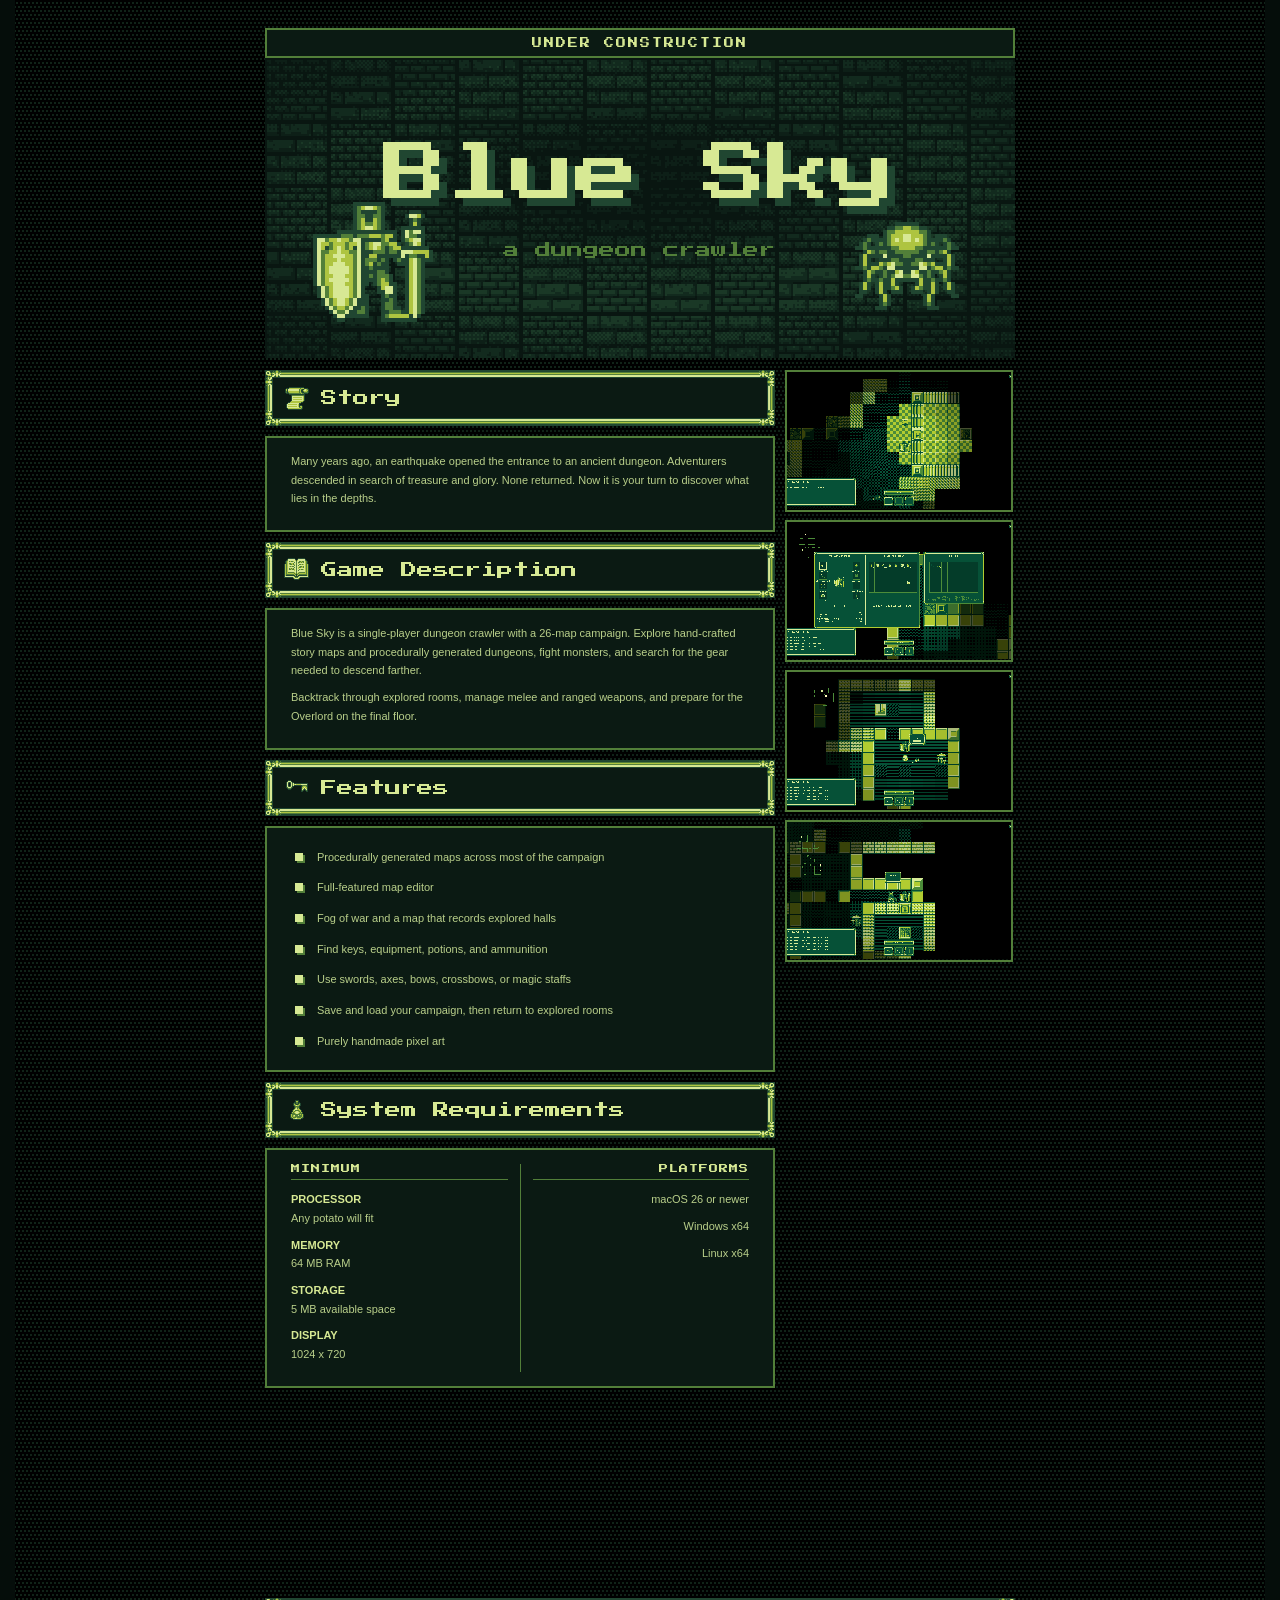
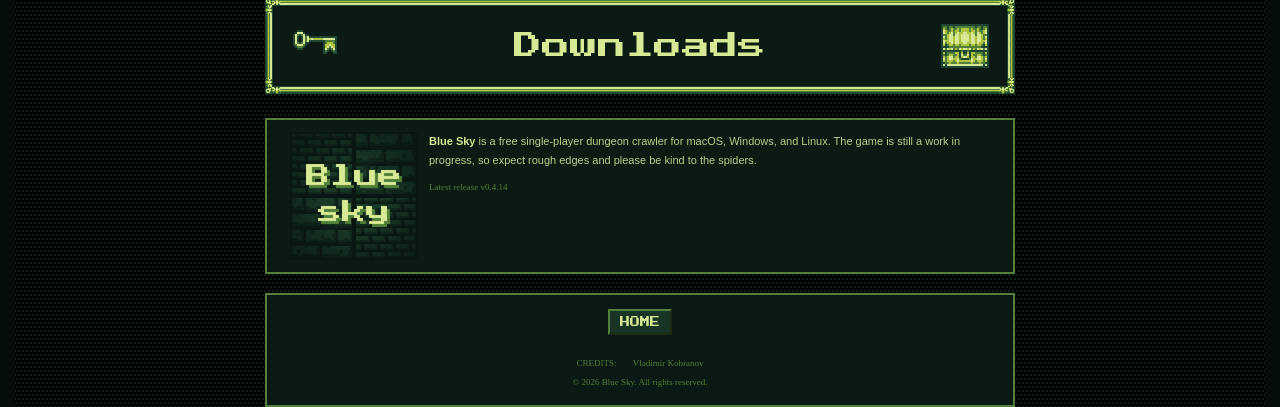
==== commit 77461d3d: "Merge branch 'main' of github.com:Pha-Ngan-Tribe/blue-sky-website" ====
--- a/index.html
+++ b/index.html
@@ -120,7 +120,7 @@
                     still a work in progress, so expect rough edges and please be
                     kind to the spiders.
                   </p>
-                  <p style="margin: 0"><span class="f">Latest release <!-- RELEASE_VERSION -->v0.4.12<!-- /RELEASE_VERSION --></span></p>
+                  <p style="margin: 0"><span class="f">Latest release <span id="latest-release"><!-- RELEASE_VERSION -->v0.4.14<!-- /RELEASE_VERSION --></span></span></p>
                 </td>
                 </tr>
               </table>
@@ -157,5 +157,18 @@
     <div class="lb" id="s4">
       <img src="img/screenshots/cropped/wolf-encounter.png" alt="Wolf encounter" /><a href="#">[ CLOSE ]</a>
     </div>
+    <script>
+      fetch("https://api.github.com/repos/Pha-Ngan-Tribe/blue-sky-website/releases/latest", { cache: "no-store" })
+        .then((response) => {
+          if (!response.ok) throw new Error("Release unavailable");
+          return response.json();
+        })
+        .then((release) => {
+          if (/^v\d+\.\d+\.\d+$/.test(release.tag_name)) {
+            document.getElementById("latest-release").textContent = release.tag_name;
+          }
+        })
+        .catch(() => {});
+    </script>
   </body>
 </html>
